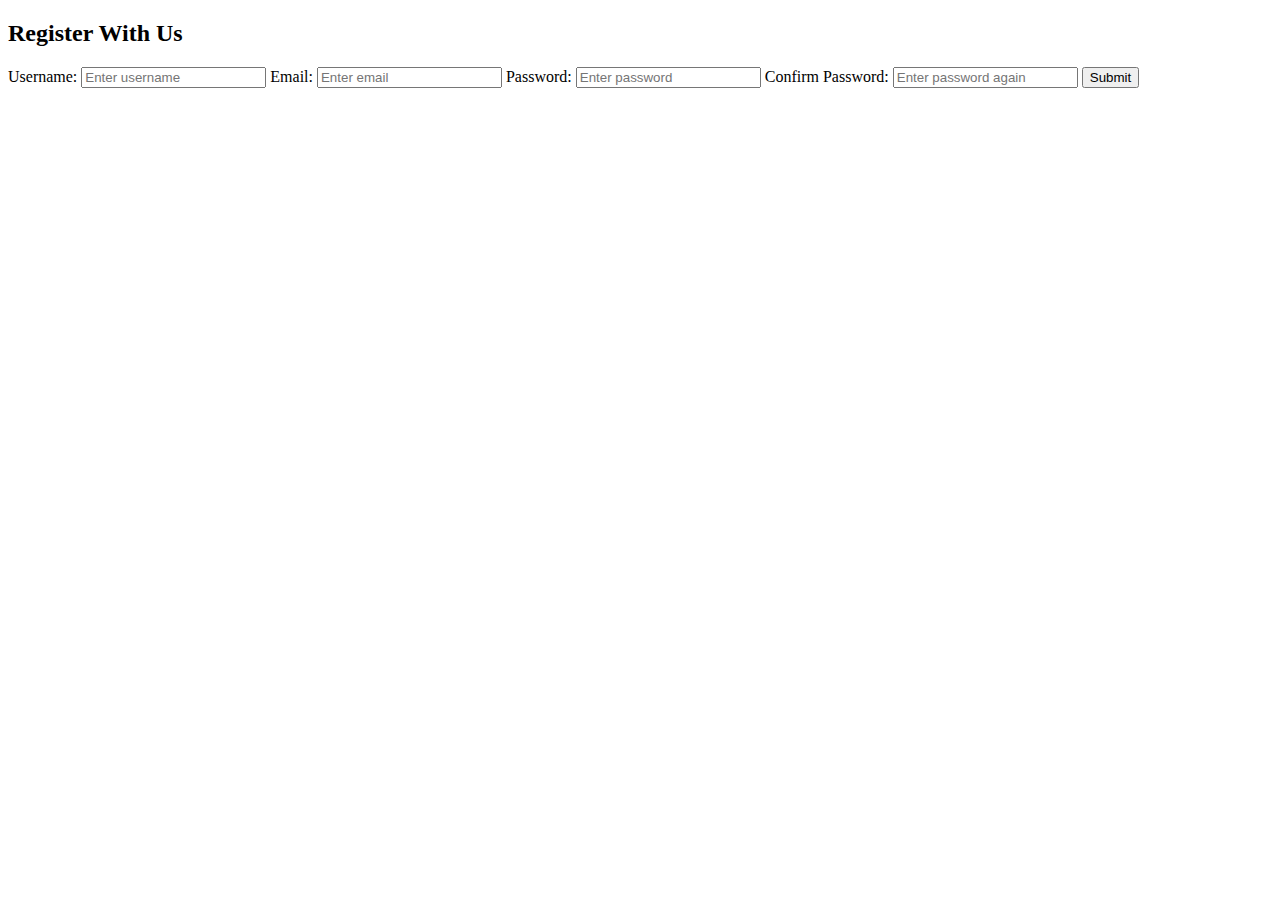
==== PEC1_Ej2_1/index.html @ a54340aa "Creo los archivos para el primer ejercicio práctico guiado y añado la estructura del formulario" ====
<!DOCTYPE html>
<html lang="es">
<head>
    <meta charset="UTF-8">
    <meta name="viewport" content="width=device-width, initial-scale=1.0">
    <title>Form Validator</title>
</head>
<body>
    <div class="form-container">
        <h2 class="form-title">Register With Us</h2>
        <form action="" method="post">
            <label for="username">Username:</label>
            <input type="text" id="username" name="username" placeholder="Enter username" required>

            <label for="email">Email:</label>
            <input type="email" id="email" name="email" placeholder="Enter email" required>

            <label for="password">Password:</label>
            <input type="password" id="password" name="password" placeholder="Enter password" required>

            <label for="confirm-password">Confirm Password:</label>
            <input type="password" id="confirm-password" name="confirm-password" placeholder="Enter password again" required>

            <button type="submit">Submit</button>
        </form>
    </div>
    
</body>
</html>
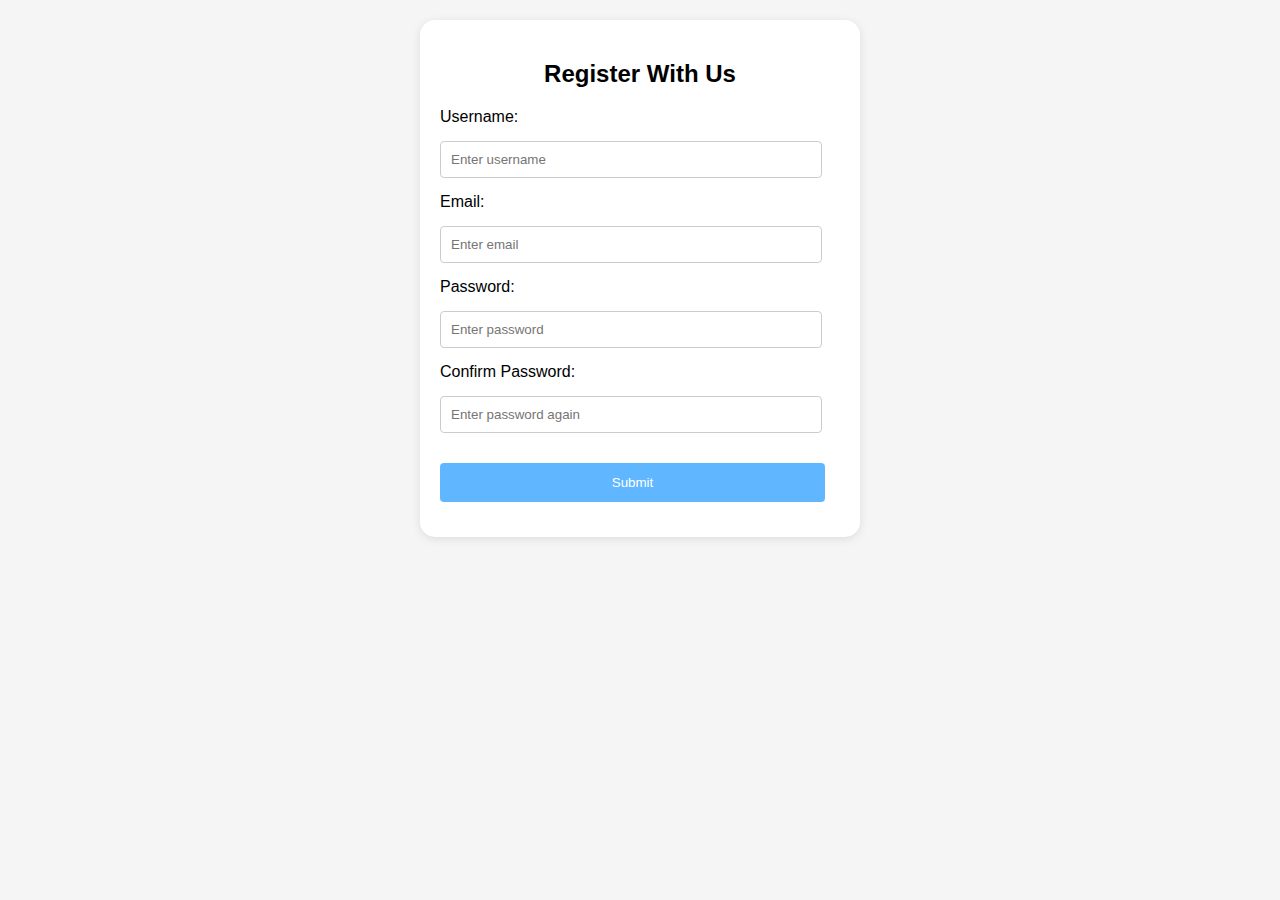
==== commit 5078e1e0: "Doy estilo al form" ====
--- a/PEC1_Ej2_1/index.html
+++ b/PEC1_Ej2_1/index.html
@@ -3,7 +3,10 @@
 <head>
     <meta charset="UTF-8">
     <meta name="viewport" content="width=device-width, initial-scale=1.0">
+    <link rel="stylesheet" type="text/css" href="./style.css">
+
     <title>Form Validator</title>
+
 </head>
 <body>
     <div class="form-container">
--- a/PEC1_Ej2_1/style.css
+++ b/PEC1_Ej2_1/style.css
@@ -0,0 +1,41 @@
+body {
+    font-family: Arial, Helvetica, sans-serif;
+    background-color: whitesmoke;
+    margin: auto;
+    padding: 20px;
+}
+.form-container {
+    max-width: 400px;
+    margin: auto;
+    padding: 20px;
+    background-color: #fff;
+    border-radius: 15px;
+    box-shadow: 0 2px 10px rgba(0, 0, 0, 0.1);
+}
+.form-title {
+    align-items: center;
+    text-align: center;
+}
+
+input[type="text"],
+input[type="email"],
+input[type="password"] {
+    width: 90%;
+    padding: 10px;
+    margin: 15px 0;
+    border: 1px solid #ccc;
+    border-radius: 4px;
+}
+button {
+    min-width: 385px;
+    margin: 15px 0;
+    padding: 12px;
+    background-color: #008cff9f;
+    color: white;
+    border: none;
+    border-radius: 4px;
+    cursor: pointer;
+}
+button:hover {
+    background-color: #003cff;
+}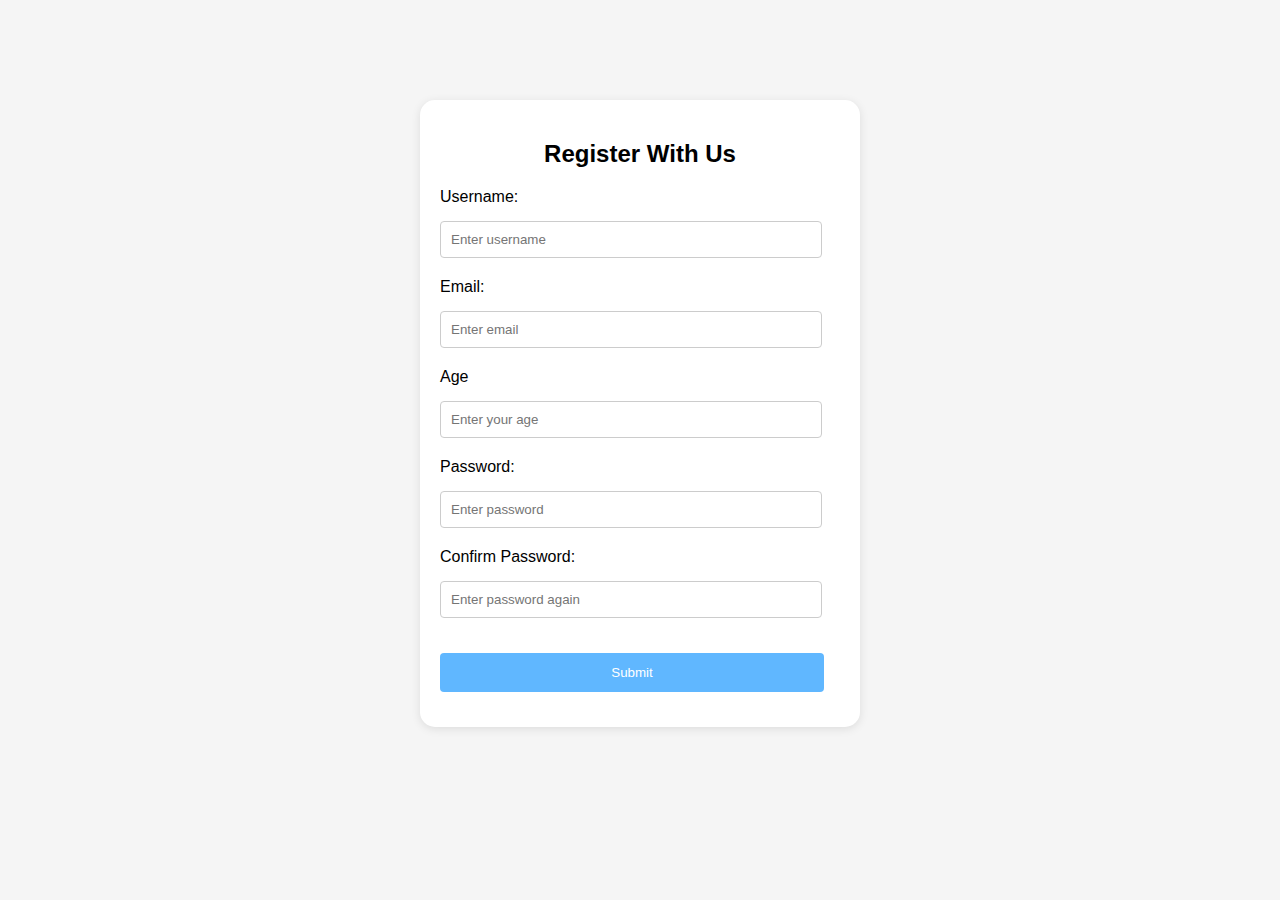
==== commit 00e89ea2: "Creo script para darle funcionalidad. Añado label Age y caracteristicas contraseña" ====
--- a/PEC1_Ej2_1/index.html
+++ b/PEC1_Ej2_1/index.html
@@ -3,7 +3,7 @@
 <head>
     <meta charset="UTF-8">
     <meta name="viewport" content="width=device-width, initial-scale=1.0">
-    <link rel="stylesheet" type="text/css" href="./style.css">
+    <link rel="stylesheet" type="text/css" href="../PEC1_Ej2_1/assets/styles/style.css">
 
     <title>Form Validator</title>
 
@@ -11,22 +11,31 @@
 <body>
     <div class="form-container">
         <h2 class="form-title">Register With Us</h2>
-        <form action="" method="post">
+        <form id="registrationForm" method="post"> <!-- action="../PEC1_Ej2_1/assets/scripts/script.php" -->
             <label for="username">Username:</label>
             <input type="text" id="username" name="username" placeholder="Enter username" required>
+            <div class="error-message" id="usernameError"></div>
 
             <label for="email">Email:</label>
             <input type="email" id="email" name="email" placeholder="Enter email" required>
+            <div class="error-message" id="emailError"></div>
+
+            <!-- Añado el nuevo campo para la edad-->
+            <label for="age">Age</label>
+            <input type="number" id="age" name="age" placeholder="Enter your age" required>
+            <div class="error-message" id="ageError"></div>
 
             <label for="password">Password:</label>
             <input type="password" id="password" name="password" placeholder="Enter password" required>
+            <div class="error-message" id="passwordError"></div>
 
             <label for="confirm-password">Confirm Password:</label>
             <input type="password" id="confirm-password" name="confirm-password" placeholder="Enter password again" required>
+            <div class="error-message" id="confirmPasswordError"></div>
 
             <button type="submit">Submit</button>
         </form>
     </div>
-    
+    <script src="../PEC1_Ej2_1/assets/scripts/main.js"></script>
 </body>
 </html>--- a/PEC1_Ej2_1/assets/styles/style.css
+++ b/PEC1_Ej2_1/assets/styles/style.css
@@ -0,0 +1,51 @@
+body {
+    font-family: Arial, Helvetica, sans-serif;
+    background-color: whitesmoke;
+    margin: auto;
+    padding: 100px;
+}
+.form-container {
+    max-width: 400px;
+    margin: auto;
+    padding: 20px;
+    background-color: #fff;
+    border-radius: 15px;
+    box-shadow: 0 2px 10px rgba(0, 0, 0, 0.1);
+}
+.form-title {
+    align-items: center;
+    text-align: center;
+}
+
+input[type="text"],
+input[type="email"],
+input[type="number"], /*Añado el type number para el estilo de la edad*/
+input[type="password"] {
+    width: 90%;
+    padding: 10px;
+    margin: 15px 0;
+    border: 1px solid #ccc;
+    border-radius: 4px;
+}
+input.error { /*Creo clase para el input erróneo*/
+    border: 1px solid red;
+}
+.error-message { /*Doy estilo al mensaje para el input erróneo*/
+    color: red;
+    font-size: 0.9em;
+    margin-top: -5px;
+    margin-bottom: 10px;
+}
+button {
+    width: 96%;
+    margin: 15px 0;
+    padding: 12px;
+    background-color: #008cff9f;
+    color: white;
+    border: none;
+    border-radius: 4px;
+    cursor: pointer;
+}
+button:hover {
+    background-color: #003cff;
+}